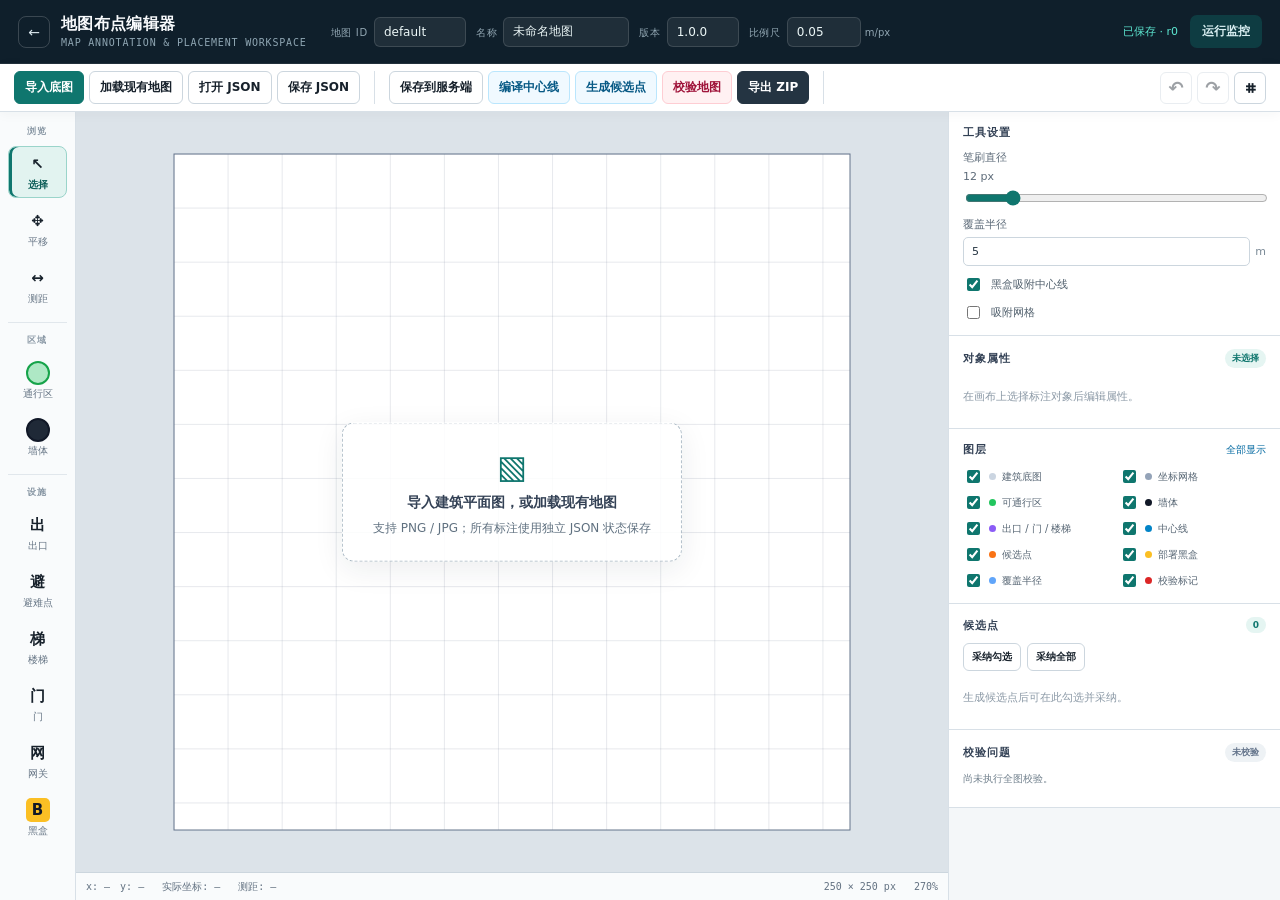
==== fire_escape_system/frontend/editor/index.html @ abedaf5b "初版完成，完成地图编辑器" ====
<!DOCTYPE html>
<html lang="zh-CN">
<head>
    <meta charset="UTF-8">
    <meta name="viewport" content="width=device-width, initial-scale=1.0">
    <meta name="color-scheme" content="light">
    <title>地图人工布点编辑器</title>
    <link rel="stylesheet" href="./css/editor.css">
</head>
<body>
    <div class="editor-shell">
        <header class="app-header">
            <div class="brand-block">
                <a class="back-link" href="../" aria-label="返回消防监控">←</a>
                <div>
                    <div class="brand-title">地图布点编辑器</div>
                    <div class="brand-subtitle">Map annotation &amp; placement workspace</div>
                </div>
            </div>
            <div class="project-fields" aria-label="地图项目属性">
                <label>地图 ID<input id="map-id" type="text" value="default" autocomplete="off"></label>
                <label>名称<input id="map-name" type="text" value="未命名地图" autocomplete="off"></label>
                <label>版本<input id="map-version" type="text" value="1.0.0" autocomplete="off"></label>
                <label>比例尺<input id="map-scale" type="number" min="0.000001" step="0.001" value="0.05"><span>m/px</span></label>
            </div>
            <div class="header-status">
                <span id="save-state" class="save-state">本地草稿</span>
                <a class="monitor-link" href="../">运行监控</a>
            </div>
        </header>

        <nav class="action-bar" aria-label="项目操作">
            <div class="action-group">
                <button id="btn-import-image" class="action primary" title="导入 PNG 或 JPG">导入底图</button>
                <button id="btn-load-default" class="action">加载现有地图</button>
                <button id="btn-open-json" class="action">打开 JSON</button>
                <button id="btn-save-json" class="action">保存 JSON</button>
                <input id="image-input" type="file" accept="image/png,image/jpeg" hidden>
                <input id="json-input" type="file" accept="application/json,.json" hidden>
            </div>
            <div class="action-group">
                <button id="btn-save-server" class="action">保存到服务端</button>
                <button id="btn-compile" class="action accent">编译中心线</button>
                <button id="btn-candidates" class="action accent">生成候选点</button>
                <button id="btn-validate" class="action danger-soft">校验地图</button>
                <button id="btn-export" class="action dark">导出 ZIP</button>
            </div>
            <div class="action-group history-actions">
                <button id="btn-undo" class="icon-action" title="撤销 Ctrl+Z" aria-label="撤销">↶</button>
                <button id="btn-redo" class="icon-action" title="重做 Ctrl+Y" aria-label="重做">↷</button>
                <button id="btn-fit" class="icon-action" title="适应窗口" aria-label="适应窗口">⌗</button>
            </div>
        </nav>

        <main class="workspace">
            <aside class="tool-rail" aria-label="标注工具">
                <div class="tool-group">
                    <div class="tool-group-label">浏览</div>
                    <button class="tool active" data-tool="select" title="选择/拖动 (V)"><span>↖</span><small>选择</small></button>
                    <button class="tool" data-tool="pan" title="平移 (H/空格)"><span>✥</span><small>平移</small></button>
                    <button class="tool" data-tool="measure" title="按住拖动测距"><span>↔</span><small>测距</small></button>
                </div>
                <div class="tool-group">
                    <div class="tool-group-label">区域</div>
                    <button class="tool" data-tool="walkable" title="绘制可通行区域"><span class="swatch walkable"></span><small>通行区</small></button>
                    <button class="tool" data-tool="wall" title="绘制墙体"><span class="swatch wall"></span><small>墙体</small></button>
                </div>
                <div class="tool-group">
                    <div class="tool-group-label">设施</div>
                    <button class="tool" data-tool="exit"><span>出</span><small>出口</small></button>
                    <button class="tool" data-tool="refuge"><span>避</span><small>避难点</small></button>
                    <button class="tool" data-tool="stair"><span>梯</span><small>楼梯</small></button>
                    <button class="tool" data-tool="door"><span>门</span><small>门</small></button>
                    <button class="tool" data-tool="gateway"><span>网</span><small>网关</small></button>
                    <button class="tool box-tool" data-tool="blackBox"><span>B</span><small>黑盒</small></button>
                </div>
            </aside>

            <section class="canvas-column">
                <div id="canvas-stage" class="canvas-stage">
                    <canvas id="map-canvas" tabindex="0" aria-label="地图标注画布"></canvas>
                    <div id="empty-hint" class="empty-hint">
                        <div class="empty-icon">▧</div>
                        <strong>导入建筑平面图，或加载现有地图</strong>
                        <span>支持 PNG / JPG；所有标注使用独立 JSON 状态保存</span>
                    </div>
                    <div id="busy-overlay" class="busy-overlay" hidden>
                        <div class="spinner"></div><span id="busy-text">处理中…</span>
                    </div>
                </div>
                <footer class="canvas-status">
                    <span id="coordinate-status">x: —　y: —</span>
                    <span id="real-coordinate-status">实际坐标: —</span>
                    <span id="measurement-status">测距: —</span>
                    <span class="status-spacer"></span>
                    <span id="map-size-status">250 × 250 px</span>
                    <span id="zoom-status">100%</span>
                </footer>
            </section>

            <aside class="inspector">
                <section class="panel">
                    <div class="panel-heading"><h2>工具设置</h2></div>
                    <div class="settings-grid">
                        <label>笔刷直径 <span id="brush-size-value">12 px</span><input id="brush-size" type="range" min="1" max="80" step="1" value="12"></label>
                        <label>覆盖半径 <div class="inline-input"><input id="coverage-radius" type="number" min="0.1" step="0.5" value="5"><span>m</span></div></label>
                        <label class="check-row"><input id="snap-centerline" type="checkbox" checked><span>黑盒吸附中心线</span></label>
                        <label class="check-row"><input id="snap-grid" type="checkbox"><span>吸附网格</span></label>
                    </div>
                </section>

                <section class="panel">
                    <div class="panel-heading"><h2>对象属性</h2><span id="selection-kind" class="panel-badge">未选择</span></div>
                    <div id="property-panel" class="property-panel empty-panel">在画布上选择标注对象后编辑属性。</div>
                </section>

                <section class="panel">
                    <div class="panel-heading"><h2>图层</h2><button id="btn-layers-all" class="text-button">全部显示</button></div>
                    <div id="layer-list" class="layer-list">
                        <label><input type="checkbox" data-layer="base" checked><span class="layer-dot base"></span>建筑底图</label>
                        <label><input type="checkbox" data-layer="grid" checked><span class="layer-dot grid"></span>坐标网格</label>
                        <label><input type="checkbox" data-layer="walkable" checked><span class="layer-dot walkable"></span>可通行区</label>
                        <label><input type="checkbox" data-layer="walls" checked><span class="layer-dot walls"></span>墙体</label>
                        <label><input type="checkbox" data-layer="semantic" checked><span class="layer-dot semantic"></span>出口 / 门 / 楼梯</label>
                        <label><input type="checkbox" data-layer="centerline" checked><span class="layer-dot centerline"></span>中心线</label>
                        <label><input type="checkbox" data-layer="candidates" checked><span class="layer-dot candidates"></span>候选点</label>
                        <label><input type="checkbox" data-layer="blackBoxes" checked><span class="layer-dot blackBoxes"></span>部署黑盒</label>
                        <label><input type="checkbox" data-layer="coverage" checked><span class="layer-dot coverage"></span>覆盖半径</label>
                        <label><input type="checkbox" data-layer="validation" checked><span class="layer-dot validation"></span>校验标记</label>
                    </div>
                </section>

                <section class="panel">
                    <div class="panel-heading"><h2>候选点</h2><span id="candidate-count" class="panel-badge">0</span></div>
                    <div class="panel-actions">
                        <button id="btn-adopt-selected" class="small-action">采纳勾选</button>
                        <button id="btn-adopt-all" class="small-action">采纳全部</button>
                    </div>
                    <div id="candidate-list" class="result-list empty-panel">生成候选点后可在此勾选并采纳。</div>
                </section>

                <section class="panel validation-panel">
                    <div class="panel-heading"><h2>校验问题</h2><span id="issue-count" class="panel-badge neutral">未校验</span></div>
                    <div id="validation-summary" class="validation-summary">尚未执行全图校验。</div>
                    <div id="issue-list" class="result-list"></div>
                </section>
            </aside>
        </main>
    </div>

    <div id="toast-region" class="toast-region" aria-live="polite" aria-atomic="true"></div>
    <script type="module" src="./js/main.js"></script>
</body>
</html>
---- fire_escape_system/frontend/editor/css/editor.css ----
:root {
    color-scheme: light;
    --ink: #17212b;
    --muted: #667585;
    --line: #d8e0e7;
    --panel: #ffffff;
    --soft: #f4f7f9;
    --accent: #0f766e;
    --accent-hover: #115e59;
    --blue: #0369a1;
    --danger: #b91c1c;
    --shadow: 0 8px 30px rgba(29, 42, 54, .08);
}

* { box-sizing: border-box; }

html, body { margin: 0; height: 100%; overflow: hidden; }

body {
    color: var(--ink);
    background: #e8edf1;
    font-family: Inter, "Segoe UI", "PingFang SC", "Microsoft YaHei", system-ui, sans-serif;
    font-size: 14px;
}

button, input, select { font: inherit; }
button { color: inherit; }

.editor-shell {
    height: 100vh;
    display: grid;
    grid-template-rows: 64px 48px minmax(0, 1fr);
}

.app-header {
    display: flex;
    align-items: center;
    gap: 24px;
    padding: 0 18px;
    background: #0f1f2b;
    color: #f8fafc;
    border-bottom: 1px solid rgba(255,255,255,.08);
}

.brand-block { display: flex; align-items: center; gap: 11px; min-width: 276px; }
.back-link {
    display: grid; place-items: center; width: 32px; height: 32px;
    color: #d8e6ec; text-decoration: none; border: 1px solid rgba(255,255,255,.18); border-radius: 8px;
}
.back-link:hover { background: rgba(255,255,255,.08); }
.brand-title { font-weight: 700; font-size: 16px; letter-spacing: .02em; }
.brand-subtitle { margin-top: 2px; color: #8fa6b3; font: 10px/1.2 ui-monospace, SFMono-Regular, Consolas, monospace; text-transform: uppercase; letter-spacing: .08em; }

.project-fields { flex: 1; display: flex; align-items: center; gap: 10px; min-width: 0; }
.project-fields label { color: #91a6b2; font-size: 10px; text-transform: uppercase; letter-spacing: .07em; white-space: nowrap; }
.project-fields input {
    display: inline-block; width: 126px; margin: 0 0 0 6px; padding: 7px 9px;
    color: #ecf7f7; background: rgba(255,255,255,.07); border: 1px solid rgba(255,255,255,.13); border-radius: 6px;
    outline: none; font-size: 12px; text-transform: none; letter-spacing: normal;
}
.project-fields label:first-child input { width: 92px; }
.project-fields label:nth-child(3) input { width: 72px; }
.project-fields label:nth-child(4) input { width: 74px; }
.project-fields input:focus { border-color: #5eead4; background: rgba(255,255,255,.1); }
.project-fields label > span { margin-left: 4px; text-transform: none; letter-spacing: normal; }
.header-status { display: flex; align-items: center; gap: 12px; }
.save-state { color: #94a3b8; font-size: 11px; white-space: nowrap; }
.save-state.dirty { color: #fbbf24; }
.save-state.saved { color: #5eead4; }
.monitor-link { color: #d7edf0; text-decoration: none; padding: 8px 12px; border-radius: 7px; background: rgba(13,148,136,.25); font-size: 12px; font-weight: 600; }
.monitor-link:hover { background: rgba(13,148,136,.4); }

.action-bar {
    display: flex; align-items: center; gap: 14px; padding: 6px 14px;
    background: #fff; border-bottom: 1px solid var(--line); box-shadow: 0 2px 12px rgba(30,41,59,.04); z-index: 3;
}
.action-group { display: flex; align-items: center; gap: 5px; padding-right: 14px; border-right: 1px solid var(--line); }
.action-group:last-child { border: 0; padding-right: 0; }
.history-actions { margin-left: auto; }
.action, .icon-action, .small-action {
    border: 1px solid #ccd6de; background: #fff; border-radius: 6px; cursor: pointer; font-weight: 600; transition: .15s ease;
}
.action { padding: 7px 10px; font-size: 12px; }
.action:hover, .icon-action:hover, .small-action:hover { border-color: #8fa2b0; background: #f6f8fa; }
.action.primary { color: #fff; background: var(--accent); border-color: var(--accent); }
.action.primary:hover { background: var(--accent-hover); }
.action.accent { color: #075985; background: #f0f9ff; border-color: #bae6fd; }
.action.danger-soft { color: #9f1239; background: #fff1f2; border-color: #fecdd3; }
.action.dark { color: #fff; background: #243442; border-color: #243442; }
.action:disabled, .icon-action:disabled, .small-action:disabled { opacity: .42; cursor: not-allowed; }
.icon-action { width: 32px; height: 32px; font-size: 18px; }

.workspace { min-height: 0; display: grid; grid-template-columns: 76px minmax(340px, 1fr) 332px; }
.tool-rail { overflow-y: auto; padding: 10px 8px 18px; background: #f9fbfc; border-right: 1px solid var(--line); }
.tool-group { display: grid; gap: 5px; padding-bottom: 10px; margin-bottom: 8px; border-bottom: 1px solid #e1e7ec; }
.tool-group:last-child { border-bottom: 0; }
.tool-group-label { padding: 3px 2px; color: #8b99a6; text-align: center; font-size: 9px; font-weight: 700; text-transform: uppercase; letter-spacing: .12em; }
.tool {
    display: grid; place-items: center; gap: 2px; min-height: 49px; padding: 5px 2px;
    background: transparent; border: 1px solid transparent; border-radius: 8px; cursor: pointer;
}
.tool > span:first-child { display: grid; place-items: center; width: 24px; height: 24px; font-size: 15px; font-weight: 700; border-radius: 5px; }
.tool small { color: #667585; font-size: 10px; }
.tool:hover { background: #edf3f5; }
.tool.active { background: #e2f3f0; border-color: #9ad4ca; box-shadow: inset 3px 0 0 var(--accent); }
.tool.active small { color: #0f5f59; font-weight: 700; }
.box-tool > span:first-child { color: #111827; background: #fbbf24; }
.swatch { border-radius: 50% !important; }
.swatch.walkable { background: rgba(34,197,94,.35); border: 2px solid #16a34a; }
.swatch.wall { background: #1f2937; border: 2px solid #111827; }

.canvas-column { min-width: 0; min-height: 0; display: grid; grid-template-rows: minmax(0, 1fr) 28px; background: #dce3e9; }
.canvas-stage { position: relative; min-height: 0; overflow: hidden; }
#map-canvas { display: block; width: 100%; height: 100%; outline: none; touch-action: none; cursor: crosshair; }
#map-canvas[data-tool="select"] { cursor: default; }
#map-canvas[data-tool="pan"], #map-canvas.space-pan { cursor: grab; }
#map-canvas.dragging { cursor: grabbing; }
.empty-hint {
    position: absolute; left: 50%; top: 50%; transform: translate(-50%, -50%); pointer-events: none;
    display: grid; justify-items: center; gap: 8px; padding: 24px 30px; color: #607180;
    background: rgba(255,255,255,.83); border: 1px dashed #aab9c4; border-radius: 12px; box-shadow: var(--shadow);
}
.empty-hint[hidden] { display: none; }
.empty-hint strong { color: #334155; }
.empty-hint span { font-size: 12px; }
.empty-icon { font-size: 32px; color: #0f766e; }
.busy-overlay { position: absolute; inset: 0; display: grid; place-content: center; justify-items: center; gap: 10px; color: #334155; background: rgba(239,244,247,.72); backdrop-filter: blur(2px); z-index: 5; font-weight: 600; }
.busy-overlay[hidden] { display: none; }
.spinner { width: 30px; height: 30px; border: 3px solid #bdd2d5; border-top-color: var(--accent); border-radius: 50%; animation: spin .7s linear infinite; }
@keyframes spin { to { transform: rotate(360deg); } }
.canvas-status { display: flex; align-items: center; gap: 18px; padding: 0 10px; color: #637282; background: #f9fbfc; border-top: 1px solid #ccd6de; font: 10px ui-monospace, SFMono-Regular, Consolas, monospace; }
.status-spacer { flex: 1; }

.inspector { min-height: 0; overflow-y: auto; background: #f4f7f9; border-left: 1px solid var(--line); }
.panel { padding: 13px 14px; background: var(--panel); border-bottom: 1px solid var(--line); }
.panel-heading { display: flex; align-items: center; justify-content: space-between; gap: 8px; margin-bottom: 10px; }
.panel-heading h2 { margin: 0; color: #334155; font-size: 11px; text-transform: uppercase; letter-spacing: .09em; }
.panel-badge { max-width: 130px; overflow: hidden; text-overflow: ellipsis; color: #0f766e; background: #e5f5f2; border-radius: 999px; padding: 3px 7px; font-size: 9px; font-weight: 700; white-space: nowrap; }
.panel-badge.neutral { color: #64748b; background: #eef2f5; }
.text-button { padding: 0; color: var(--blue); border: 0; background: transparent; cursor: pointer; font-size: 10px; }
.settings-grid { display: grid; gap: 9px; }
.settings-grid > label:not(.check-row) { display: grid; gap: 5px; color: #5d6b79; font-size: 11px; }
.settings-grid input[type="range"] { width: 100%; accent-color: var(--accent); }
.inline-input { display: flex; align-items: center; gap: 5px; }
.inline-input input { width: 84px; }
.inline-input span { color: #7b8a97; font-size: 11px; }
.settings-grid input[type="number"], .property-field input, .property-field select {
    width: 100%; padding: 7px 8px; color: #263542; background: #fff; border: 1px solid #ccd6de; border-radius: 5px; outline: none;
}
.settings-grid input:focus, .property-field input:focus, .property-field select:focus { border-color: #5ea9a0; box-shadow: 0 0 0 2px rgba(15,118,110,.1); }
.check-row { display: flex; align-items: center; gap: 8px; color: #52616e; font-size: 11px; cursor: pointer; }
.check-row input, .layer-list input, .candidate-check input { accent-color: var(--accent); }
.property-panel { display: grid; grid-template-columns: 1fr 1fr; gap: 8px; }
.property-panel.empty-panel { display: block; }
.empty-panel { padding: 10px 0; color: #8b99a6; font-size: 11px; line-height: 1.55; }
.property-field { display: grid; gap: 4px; color: #6b7985; font-size: 10px; }
.property-field.full { grid-column: 1 / -1; }
.property-actions { grid-column: 1 / -1; display: flex; gap: 6px; margin-top: 2px; }
.small-action { padding: 6px 8px; font-size: 10px; }
.small-action.danger { color: var(--danger); border-color: #fecaca; background: #fff7f7; }
.layer-list { display: grid; grid-template-columns: 1fr 1fr; gap: 7px 9px; }
.layer-list label { display: flex; align-items: center; gap: 6px; min-width: 0; color: #576674; font-size: 10px; cursor: pointer; }
.layer-dot { width: 7px; height: 7px; flex: none; border-radius: 50%; background: #94a3b8; }
.layer-dot.base { background: #cbd5e1; }.layer-dot.grid { background: #94a3b8; }.layer-dot.walkable { background: #22c55e; }
.layer-dot.walls { background: #111827; }.layer-dot.semantic { background: #8b5cf6; }.layer-dot.centerline { background: #0284c7; }
.layer-dot.candidates { background: #f97316; }.layer-dot.blackBoxes { background: #fbbf24; }.layer-dot.coverage { background: #60a5fa; }.layer-dot.validation { background: #dc2626; }
.panel-actions { display: flex; gap: 6px; margin-bottom: 8px; }
.result-list { display: grid; gap: 5px; max-height: 176px; overflow-y: auto; }
.candidate-row, .issue-row { border: 1px solid #e1e7ec; border-radius: 6px; background: #fbfcfd; }
.candidate-row { display: grid; grid-template-columns: 20px 1fr auto; align-items: center; gap: 5px; padding: 6px; cursor: pointer; }
.candidate-row:hover, .issue-row:hover { border-color: #b5c3cd; background: #f5f8fa; }
.candidate-main { min-width: 0; }
.candidate-main strong { display: block; overflow: hidden; text-overflow: ellipsis; font-size: 10px; white-space: nowrap; }
.candidate-main small { color: #80909d; font-size: 9px; }
.candidate-tag { color: #9a3412; background: #ffedd5; border-radius: 4px; padding: 2px 4px; font-size: 8px; }
.validation-summary { margin-bottom: 8px; color: #71808d; font-size: 10px; }
.validation-summary.valid { color: #15803d; }.validation-summary.invalid { color: #b91c1c; }
.issue-row { display: grid; grid-template-columns: 5px 1fr; gap: 7px; padding: 7px; cursor: pointer; }
.issue-bar { border-radius: 3px; background: #dc2626; }.issue-bar.warning { background: #f59e0b; }.issue-bar.info { background: #0284c7; }
.issue-content strong { display: block; color: #374151; font-size: 10px; }
.issue-content p { margin: 3px 0 0; color: #7a8995; font-size: 9px; line-height: 1.4; }

.toast-region { position: fixed; right: 348px; bottom: 42px; z-index: 20; display: grid; gap: 8px; pointer-events: none; }
.toast { min-width: 240px; max-width: 420px; padding: 10px 13px; color: #f8fafc; background: #263746; border-radius: 8px; box-shadow: 0 12px 30px rgba(15,23,42,.22); font-size: 12px; animation: toast-in .2s ease; }
.toast.success { background: #0f766e; }.toast.warning { background: #a16207; }.toast.error { background: #b91c1c; }
@keyframes toast-in { from { opacity: 0; transform: translateY(7px); } }

@media (max-width: 1180px) {
    .workspace { grid-template-columns: 70px minmax(300px, 1fr) 300px; }
    .project-fields label:nth-child(2) { display: none; }
    .toast-region { right: 316px; }
}

@media (max-width: 900px) {
    html, body { overflow: auto; }
    .editor-shell { min-width: 760px; }
    .project-fields label:first-child, .brand-subtitle { display: none; }
}
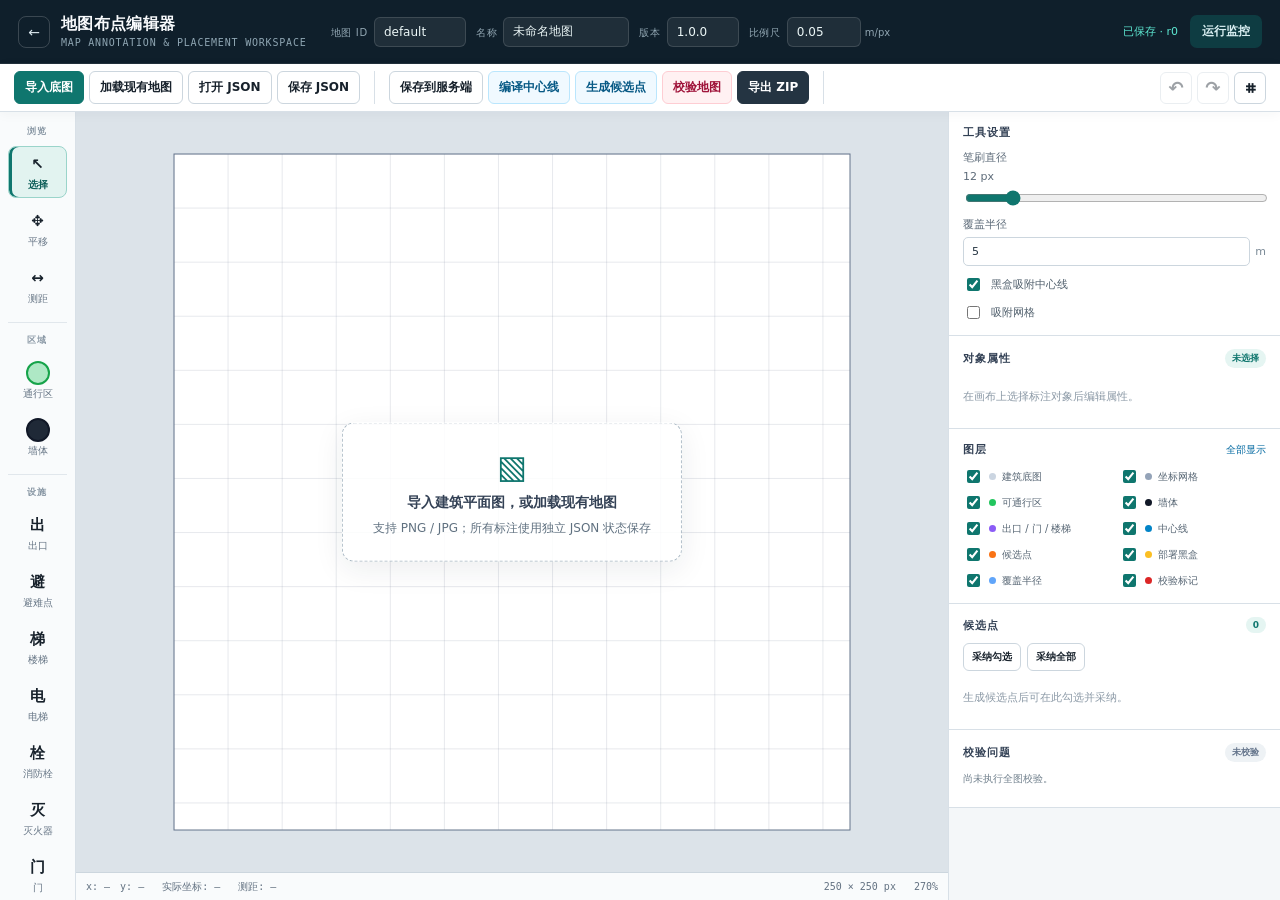
==== commit ff27ecb7: "feat: 完善地图系统，实现较为便利对地图进行修改布置小黑盒，提供更加全面的可视化" ====
--- a/fire_escape_system/frontend/editor/index.html
+++ b/fire_escape_system/frontend/editor/index.html
@@ -18,7 +18,7 @@
                 </div>
             </div>
             <div class="project-fields" aria-label="地图项目属性">
-                <label>地图 ID<input id="map-id" type="text" value="default" autocomplete="off"></label>
+                <label>地图 ID<input id="map-id" type="text" value="default" list="map-options" autocomplete="off"><datalist id="map-options"></datalist></label>
                 <label>名称<input id="map-name" type="text" value="未命名地图" autocomplete="off"></label>
                 <label>版本<input id="map-version" type="text" value="1.0.0" autocomplete="off"></label>
                 <label>比例尺<input id="map-scale" type="number" min="0.000001" step="0.001" value="0.05"><span>m/px</span></label>
@@ -70,6 +70,9 @@
                     <button class="tool" data-tool="exit"><span>出</span><small>出口</small></button>
                     <button class="tool" data-tool="refuge"><span>避</span><small>避难点</small></button>
                     <button class="tool" data-tool="stair"><span>梯</span><small>楼梯</small></button>
+                    <button class="tool" data-tool="elevator"><span>电</span><small>电梯</small></button>
+                    <button class="tool" data-tool="fireHydrant"><span>栓</span><small>消防栓</small></button>
+                    <button class="tool" data-tool="extinguisher"><span>灭</span><small>灭火器</small></button>
                     <button class="tool" data-tool="door"><span>门</span><small>门</small></button>
                     <button class="tool" data-tool="gateway"><span>网</span><small>网关</small></button>
                     <button class="tool box-tool" data-tool="blackBox"><span>B</span><small>黑盒</small></button>
--- a/fire_escape_system/frontend/editor/css/editor.css
+++ b/fire_escape_system/frontend/editor/css/editor.css
@@ -156,7 +156,12 @@
 .property-field { display: grid; gap: 4px; color: #6b7985; font-size: 10px; }
 .property-field.full { grid-column: 1 / -1; }
 .property-actions { grid-column: 1 / -1; display: flex; gap: 6px; margin-top: 2px; }
+.placement-notice { grid-column: 1 / -1; padding: 8px 9px; border-radius: 6px; font-size: 10px; line-height: 1.45; }
+.placement-notice.valid { color: #047857; background: #ecfdf5; border: 1px solid #a7f3d0; }
+.placement-notice.invalid { color: #b91c1c; background: #fef2f2; border: 1px solid #fecaca; }
 .small-action { padding: 6px 8px; font-size: 10px; }
+.small-action.confirm { color: #fff; background: #0f766e; border-color: #0f766e; }
+.small-action.confirm:disabled { color: #94a3b8; background: #e2e8f0; border-color: #cbd5e1; }
 .small-action.danger { color: var(--danger); border-color: #fecaca; background: #fff7f7; }
 .layer-list { display: grid; grid-template-columns: 1fr 1fr; gap: 7px 9px; }
 .layer-list label { display: flex; align-items: center; gap: 6px; min-width: 0; color: #576674; font-size: 10px; cursor: pointer; }
